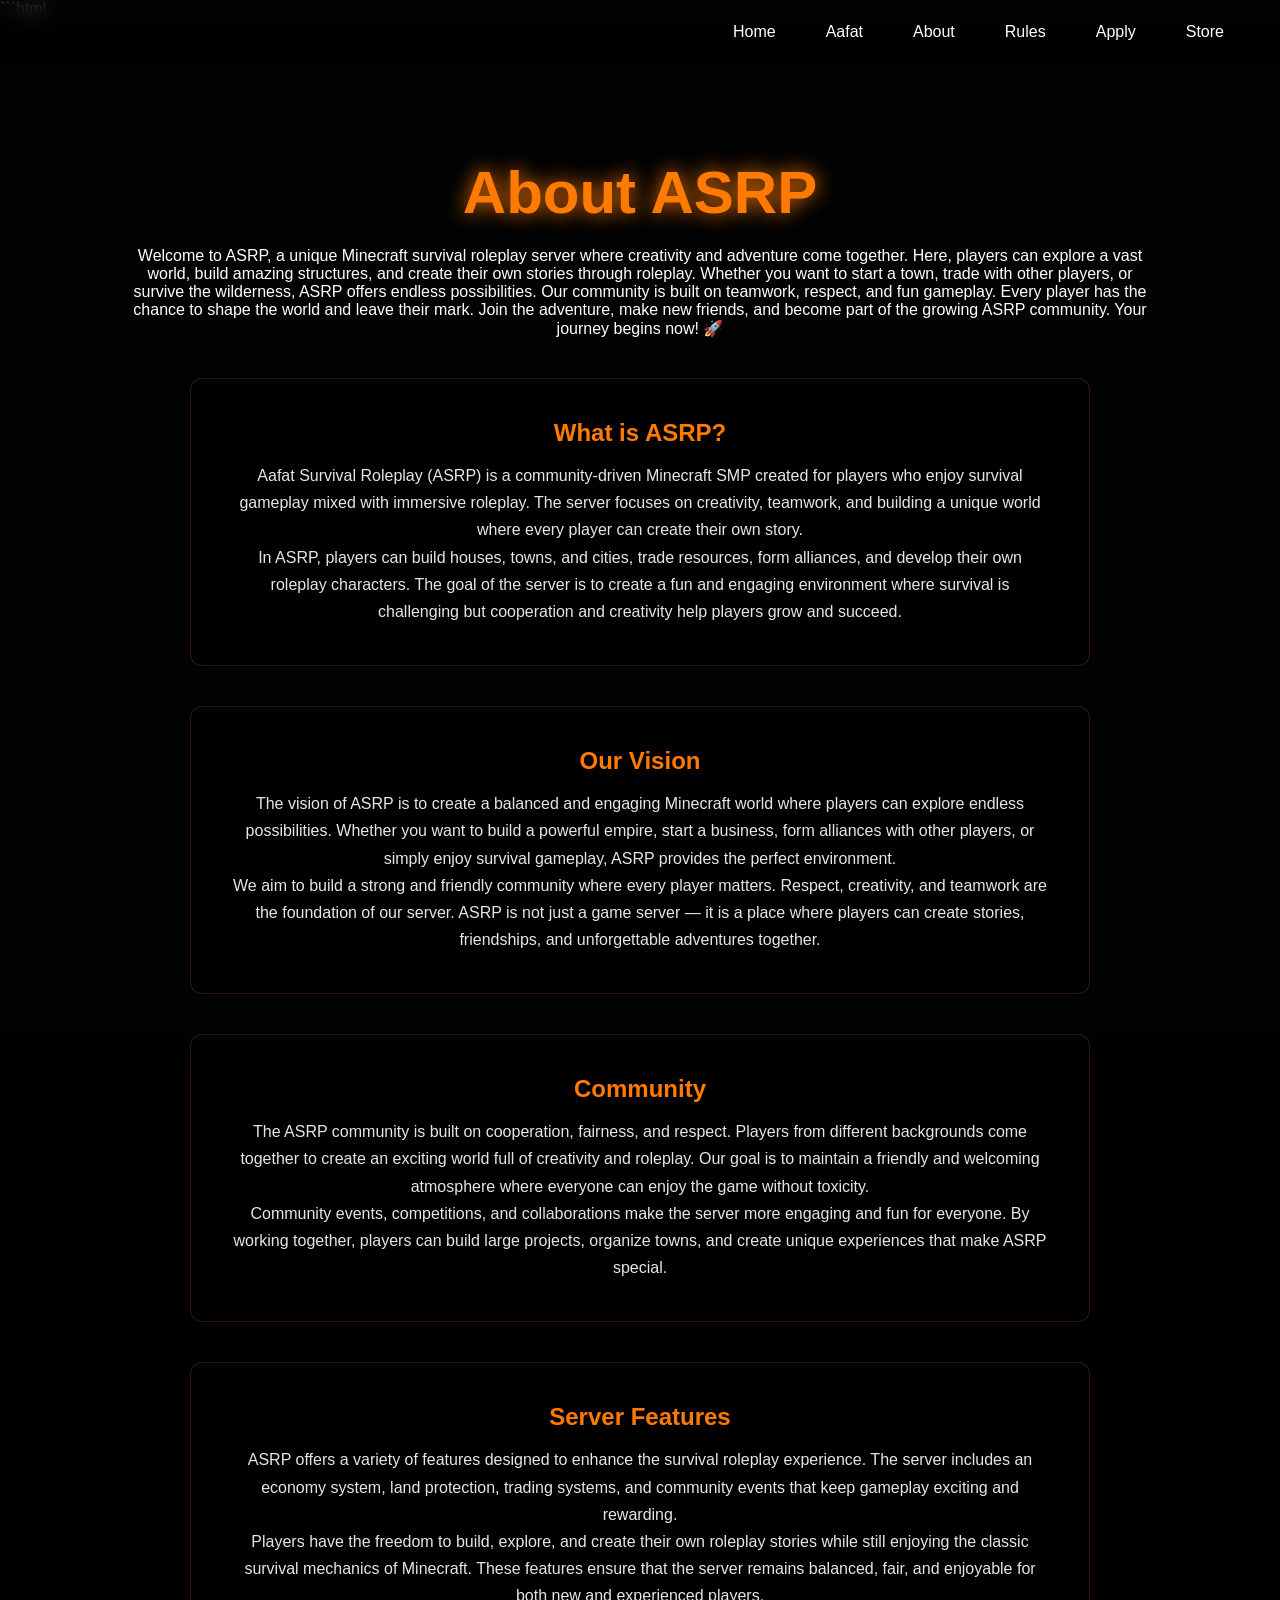
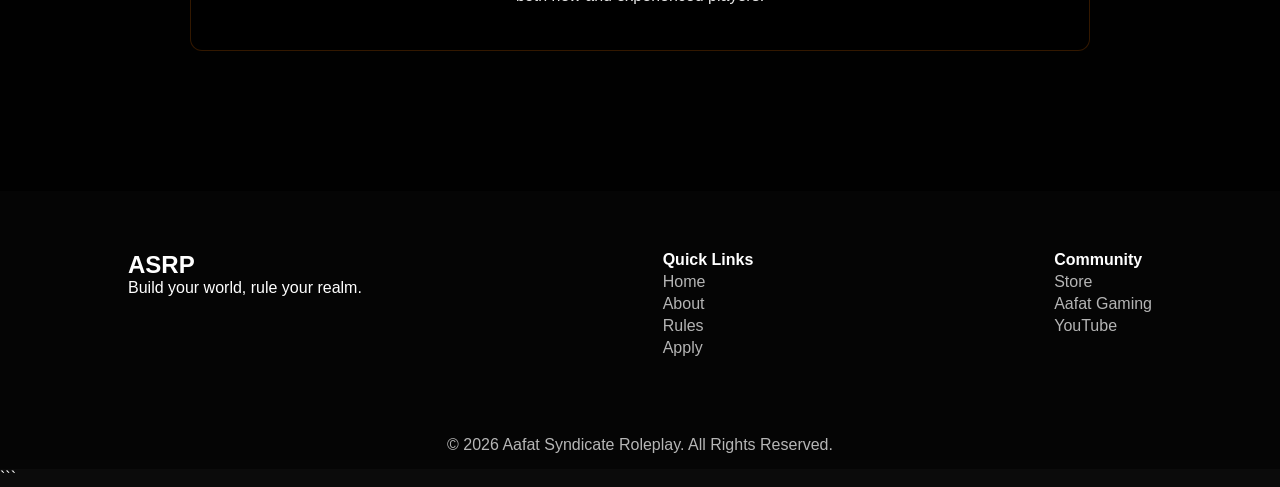
==== about/index.html @ 6db70e20 "Create index.html" ====
```html
<!DOCTYPE html>
<html lang="en">
<head>
<meta charset="UTF-8">
<title>About | ASRP III</title>

<link rel="stylesheet" href="https://cdnjs.cloudflare.com/ajax/libs/font-awesome/6.5.0/css/all.min.css">

<style>

*{
margin:0;
padding:0;
box-sizing:border-box;
font-family:Arial;
}

body{
background:#0b0b0b;
color:white;
scroll-behavior:smooth;
}

/* NAVBAR */

nav{
position:fixed;
top:0;
width:100%;
display:flex;
justify-content:flex-end;
padding:15px 40px;
background:rgba(0,0,0,0.7);
backdrop-filter:blur(10px);
z-index:1000;
}

nav a{
color:white;
text-decoration:none;
margin-left:18px;
padding:8px 16px;
border-radius:6px;
transition:.3s;
}

nav a:hover{
background:#ff7a00;
box-shadow:0 0 10px #ff7a00;
}

/* MAIN */

.about{
min-height:100vh;

background:
linear-gradient(rgba(0,0,0,.75),rgba(0,0,0,.95)),
url("https://cdn.discordapp.com/attachments/1480621255223935127/1482059146336665772/los-angeles-downtown-buildings-night.jpg") center/cover no-repeat;

padding:140px 10%;
text-align:center;
}

/* TITLE */

.about h1{
font-size:60px;
color:#ff7a00;
margin-bottom:20px;
text-shadow:0 0 20px #ff7a00;
}

/* CONTENT */

.container{
max-width:900px;
margin:auto;
}

.section{
margin-top:40px;
background:rgba(0,0,0,.6);
padding:40px;
border-radius:12px;
border:1px solid rgba(255,120,0,.2);
}

.section h2{
color:#ff7a00;
margin-bottom:15px;
}

.section p{
line-height:1.7;
opacity:.9;
}

/* FOOTER */

footer{
background:#050505;
padding:60px 10%;
display:flex;
justify-content:space-between;
flex-wrap:wrap;
}

.footer-links a{
display:block;
color:white;
opacity:.7;
text-decoration:none;
margin:4px 0;
}

.footer-links a:hover{
color:#ff7a00;
}

.bottom{
text-align:center;
padding:15px;
background:#030303;
opacity:.7;
}

</style>
</head>

<body>

<!-- NAVBAR -->

<nav>
<a href="index.html">Home</a>
<a href="https://aafatgaming.fun/" target="_blank" rel="noopener noreferrer">Aafat</a>
<a href="about.html">About</a>
<a href="rules.html">Rules</a>
<a href="apply.html">Apply</a>
<a href="store.html">Store</a>
</nav>

<!-- ABOUT -->

<section class="about">

<h1>About ASRP</h1>
<p>Welcome to ASRP, a unique Minecraft survival roleplay server where creativity and adventure come together. Here, players can explore a vast world, build amazing structures, and create their own stories through roleplay. Whether you want to start a town, trade with other players, or survive the wilderness, ASRP offers endless possibilities. Our community is built on teamwork, respect, and fun gameplay. Every player has the chance to shape the world and leave their mark. Join the adventure, make new friends, and become part of the growing ASRP community. Your journey begins now! 🚀</p>
<div class="container">

<div class="section">
<h2>What is ASRP?</h2>
<p>Aafat Survival Roleplay (ASRP) is a community-driven Minecraft SMP created for players who enjoy survival gameplay mixed with immersive roleplay. The server focuses on creativity, teamwork, and building a unique world where every player can create their own story.</p>

<p>In ASRP, players can build houses, towns, and cities, trade resources, form alliances, and develop their own roleplay characters. The goal of the server is to create a fun and engaging environment where survival is challenging but cooperation and creativity help players grow and succeed.</p>
</div>

<div class="section">
<h2>Our Vision</h2>
<p>
The vision of ASRP is to create a balanced and engaging Minecraft world where players can explore endless possibilities. Whether you want to build a powerful empire, start a business, form alliances with other players, or simply enjoy survival gameplay, ASRP provides the perfect environment.</p>

<p>
We aim to build a strong and friendly community where every player matters. Respect, creativity, and teamwork are the foundation of our server. ASRP is not just a game server — it is a place where players can create stories, friendships, and unforgettable adventures together.
</p>
</div>

<div class="section">
<h2>Community</h2>
<p>
The ASRP community is built on cooperation, fairness, and respect. Players from different backgrounds come together to create an exciting world full of creativity and roleplay. Our goal is to maintain a friendly and welcoming atmosphere where everyone can enjoy the game without toxicity.</p>

<p>
Community events, competitions, and collaborations make the server more engaging and fun for everyone. By working together, players can build large projects, organize towns, and create unique experiences that make ASRP special.
</p>
</div>

<div class="section">
<h2>Server Features</h2>
<p>
ASRP offers a variety of features designed to enhance the survival roleplay experience. The server includes an economy system, land protection, trading systems, and community events that keep gameplay exciting and rewarding.</p>

<p>
Players have the freedom to build, explore, and create their own roleplay stories while still enjoying the classic survival mechanics of Minecraft. These features ensure that the server remains balanced, fair, and enjoyable for both new and experienced players.
</p>
</div>

</div>

</section>

<!-- FOOTER -->

<footer>

<div>
<h2>ASRP</h2>
<p>Build your world, rule your realm.</p>
</div>

<div class="footer-links">
<h4>Quick Links</h4>
<a href="index.html">Home</a>
<a href="about.html">About</a>
<a href="rules.html">Rules</a>
<a href="apply.html">Apply</a>
</div>

<div class="footer-links">
<h4>Community</h4>
<a href="store.html">Store</a>
<a href="https://aafatgaming.fun/" target="_blank" rel="noopener noreferrer">Aafat Gaming</a>
<a href="https://youtube.com/@mafiaaafat" target="_blank" rel="noopener noreferrer">YouTube</a>
</div>

</footer>

<div class="bottom">
© 2026 Aafat Syndicate Roleplay. All Rights Reserved.
</div>

</body>
</html>
```
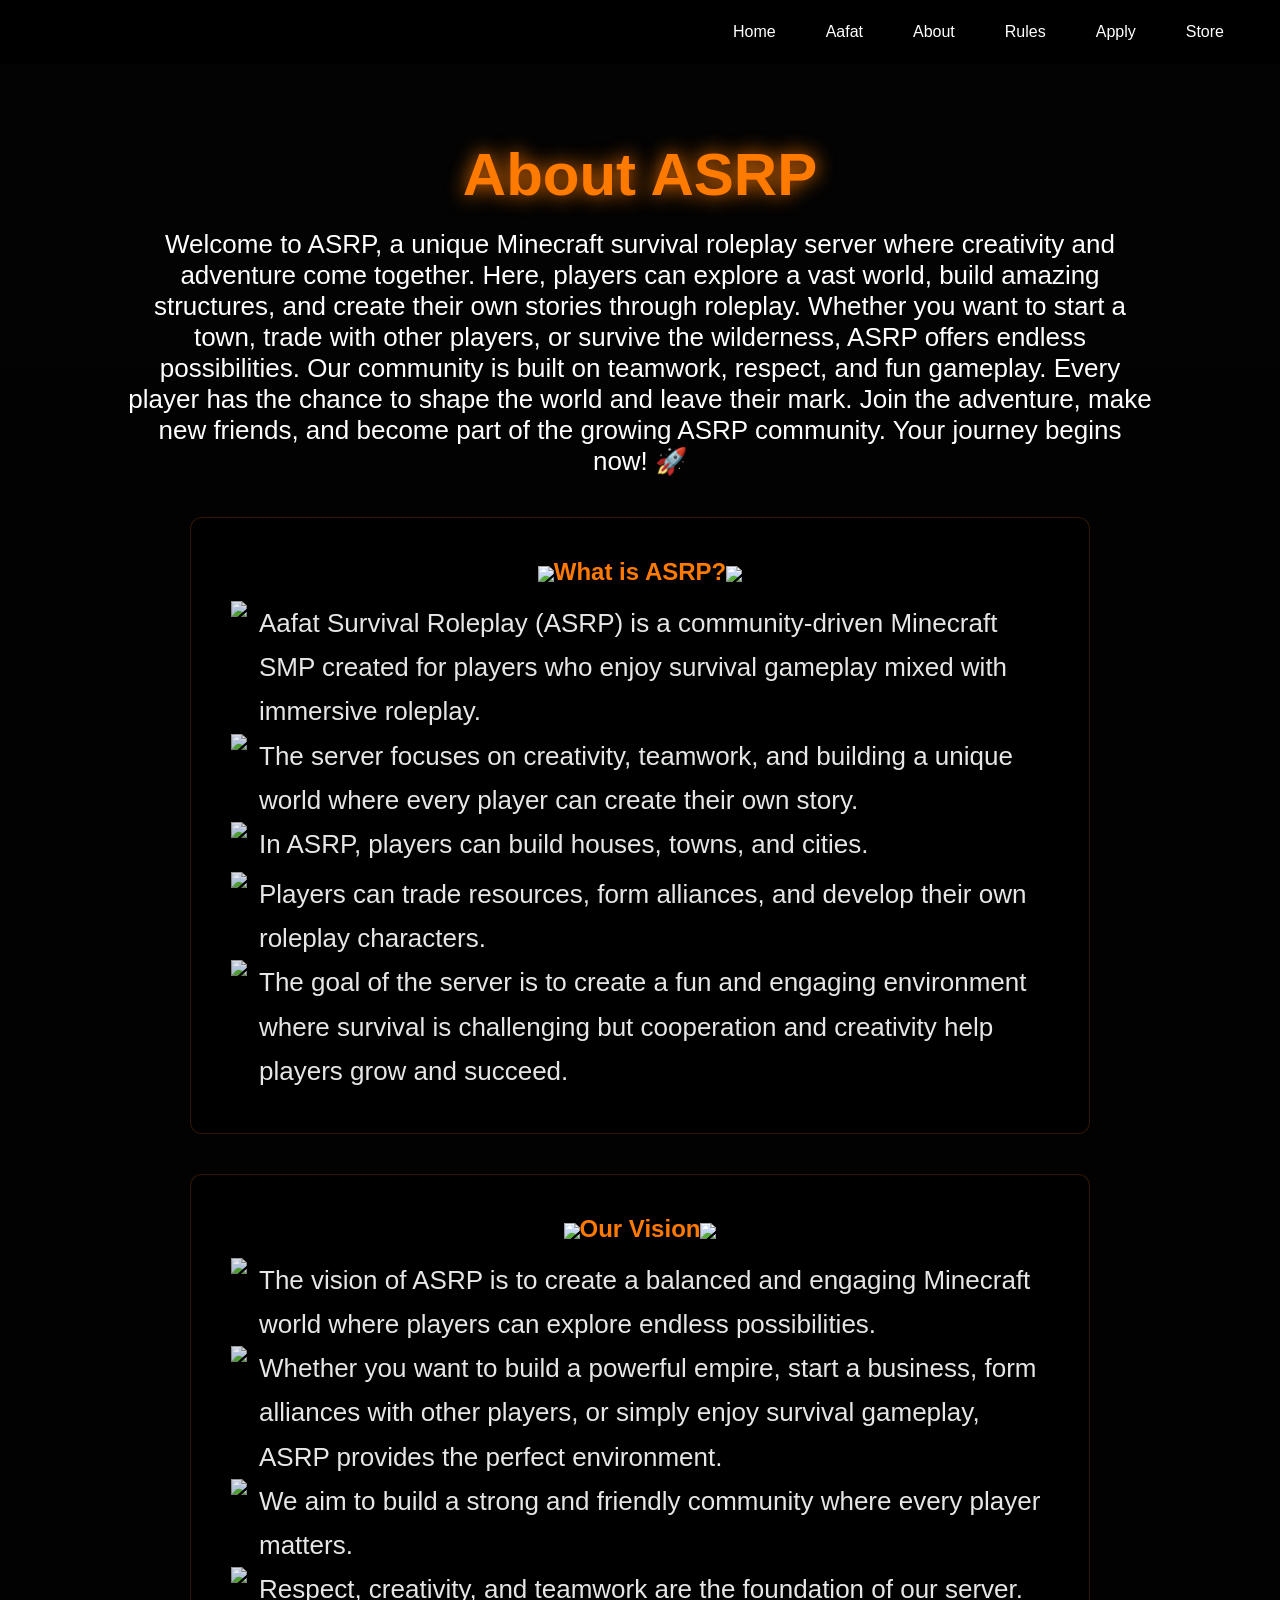
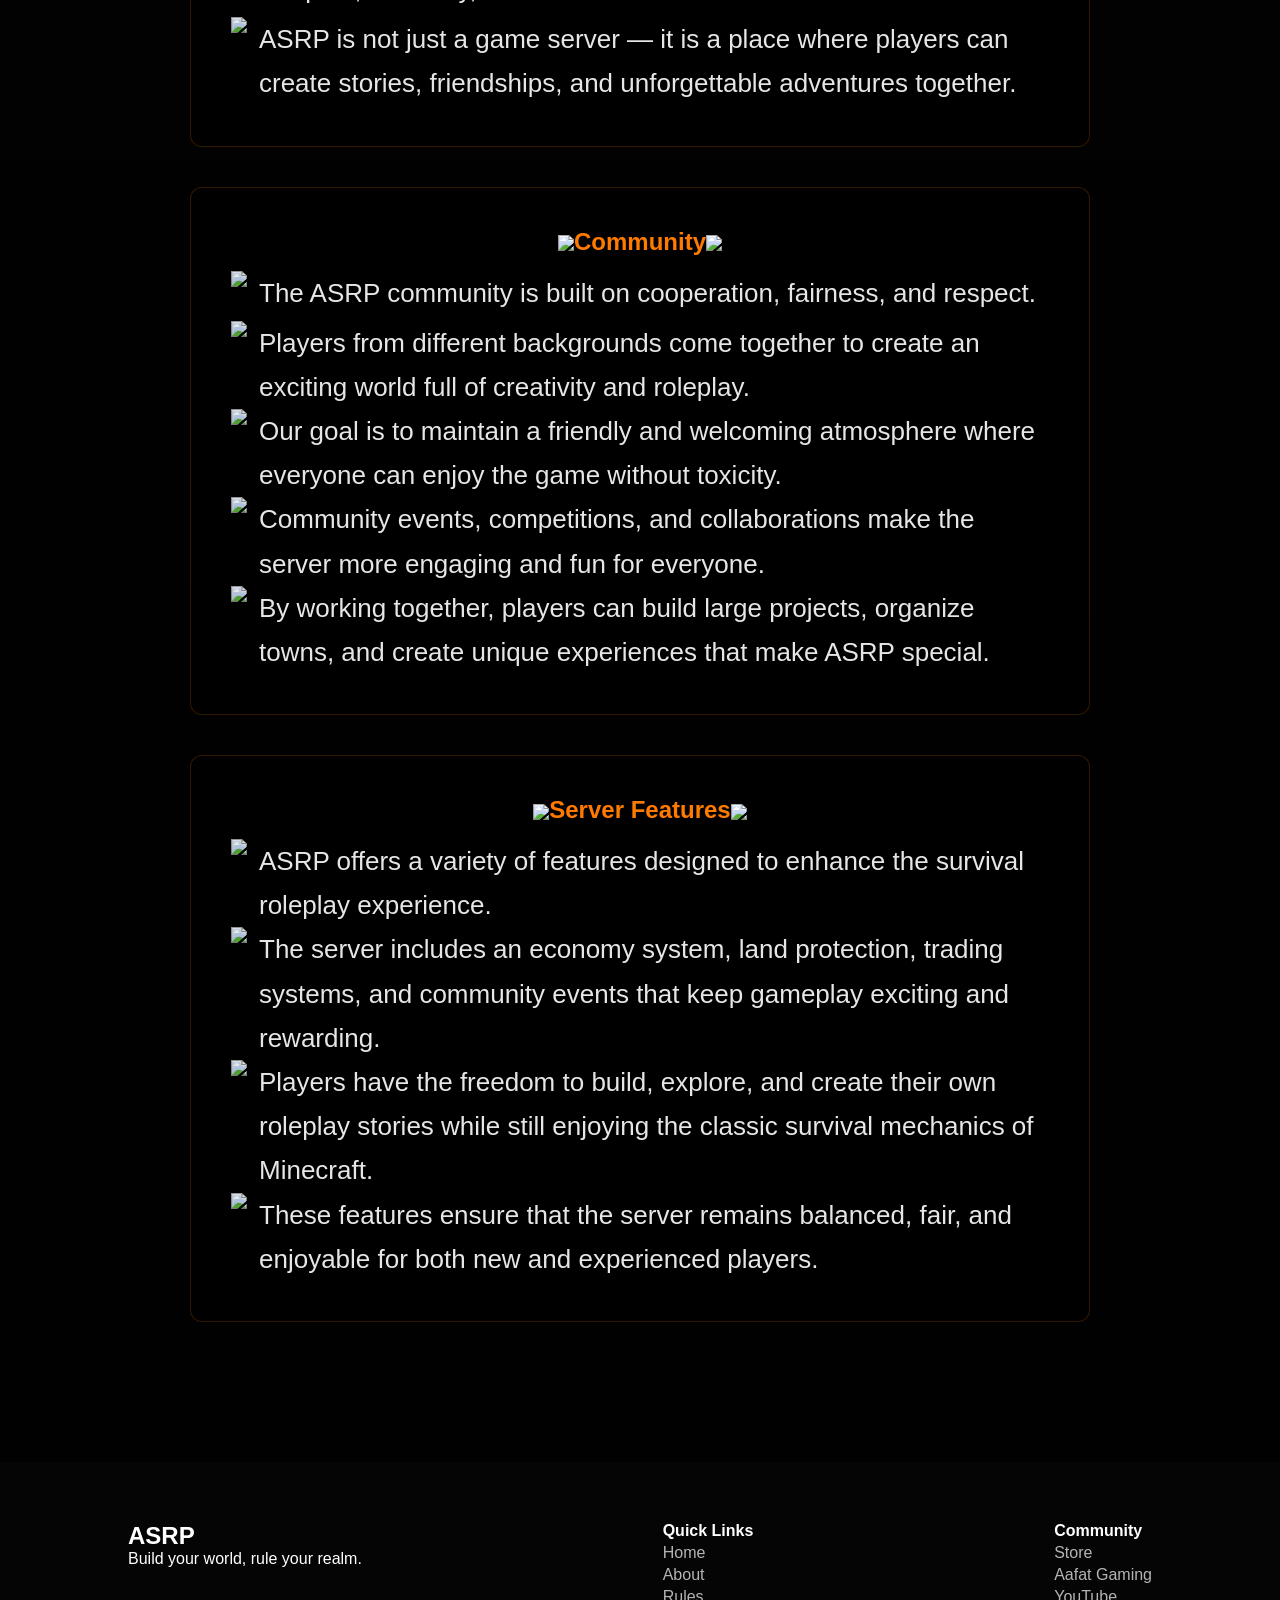
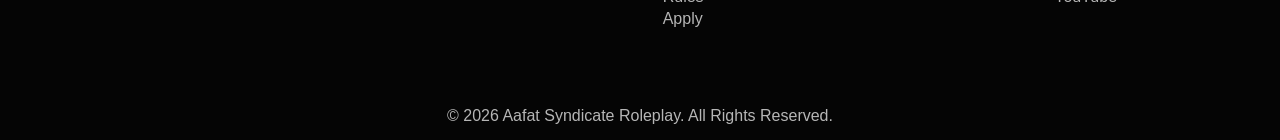
==== commit d5c6442a: "Update index.html" ====
--- a/about/index.html
+++ b/about/index.html
@@ -1,4 +1,3 @@
-```html
 <!DOCTYPE html>
 <html lang="en">
 <head>
@@ -93,8 +92,14 @@
 }
 
 .section p{
+font-size:16px;
 line-height:1.7;
 opacity:.9;
+text-align:left;
+}
+
+.about p{
+font-size:26px;
 }
 
 /* FOOTER */
@@ -126,6 +131,21 @@
 opacity:.7;
 }
 
+.emoji-text{
+display:flex;
+align-items:flex-start;
+gap:12px;
+text-align:left;
+}
+
+.emoji-text img{
+height:50px;
+flex-shrink:0;
+}
+
+.emoji-text span{
+flex:1;
+}
 </style>
 </head>
 
@@ -151,39 +171,109 @@
 <div class="container">
 
 <div class="section">
-<h2>What is ASRP?</h2>
-<p>Aafat Survival Roleplay (ASRP) is a community-driven Minecraft SMP created for players who enjoy survival gameplay mixed with immersive roleplay. The server focuses on creativity, teamwork, and building a unique world where every player can create their own story.</p>
-
-<p>In ASRP, players can build houses, towns, and cities, trade resources, form alliances, and develop their own roleplay characters. The goal of the server is to create a fun and engaging environment where survival is challenging but cooperation and creativity help players grow and succeed.</p>
+<h2><img src="https://cdn.discordapp.com/emojis/1480973272379035728.gif"style="height:50px; vertical-align:middle;">What is ASRP?<img src="https://cdn.discordapp.com/emojis/1480973272379035728.gif"style="height:50px; vertical-align:middle;"></h2>
+<p class="emoji-text">
+<img src="https://cdn.discordapp.com/emojis/1480972951770628156.gif">
+<span>Aafat Survival Roleplay (ASRP) is a community-driven Minecraft SMP created for players who enjoy survival gameplay mixed with immersive roleplay.</span>
+</p>
+
+<p class="emoji-text">
+<img src="https://cdn.discordapp.com/emojis/1480972951770628156.gif">
+<span>The server focuses on creativity, teamwork, and building a unique world where every player can create their own story.</span>
+</p>
+
+<p class="emoji-text">
+<img src="https://cdn.discordapp.com/emojis/1480972951770628156.gif">
+<span>In ASRP, players can build houses, towns, and cities.</span>
+</p>
+
+<p class="emoji-text">
+<img src="https://cdn.discordapp.com/emojis/1480972951770628156.gif">
+<span>Players can trade resources, form alliances, and develop their own roleplay characters.</span>
+</p>
+
+<p class="emoji-text">
+<img src="https://cdn.discordapp.com/emojis/1480972951770628156.gif">
+<span>The goal of the server is to create a fun and engaging environment where survival is challenging but cooperation and creativity help players grow and succeed.</span>
+</p>
 </div>
 
 <div class="section">
-<h2>Our Vision</h2>
-<p>
-The vision of ASRP is to create a balanced and engaging Minecraft world where players can explore endless possibilities. Whether you want to build a powerful empire, start a business, form alliances with other players, or simply enjoy survival gameplay, ASRP provides the perfect environment.</p>
-
-<p>
-We aim to build a strong and friendly community where every player matters. Respect, creativity, and teamwork are the foundation of our server. ASRP is not just a game server — it is a place where players can create stories, friendships, and unforgettable adventures together.
+<h2><img src="https://cdn.discordapp.com/emojis/1480973272379035728.gif"style="height:50px; vertical-align:middle;">Our Vision<img src="https://cdn.discordapp.com/emojis/1480973272379035728.gif"style="height:50px; vertical-align:middle;"></h2>
+<p class="emoji-text">
+<img src="https://cdn.discordapp.com/emojis/1480972951770628156.gif">
+<span>The vision of ASRP is to create a balanced and engaging Minecraft world where players can explore endless possibilities.</span>
+</p>
+
+<p class="emoji-text">
+<img src="https://cdn.discordapp.com/emojis/1480972951770628156.gif">
+<span>Whether you want to build a powerful empire, start a business, form alliances with other players, or simply enjoy survival gameplay, ASRP provides the perfect environment.</span>
+</p>
+
+<p class="emoji-text">
+<img src="https://cdn.discordapp.com/emojis/1480972951770628156.gif">
+<span>We aim to build a strong and friendly community where every player matters.</span>
+</p>
+
+<p class="emoji-text">
+<img src="https://cdn.discordapp.com/emojis/1480972951770628156.gif">
+<span>Respect, creativity, and teamwork are the foundation of our server.</span>
+</p>
+
+<p class="emoji-text">
+<img src="https://cdn.discordapp.com/emojis/1480972951770628156.gif">
+<span>ASRP is not just a game server — it is a place where players can create stories, friendships, and unforgettable adventures together.</span>
 </p>
 </div>
 
 <div class="section">
-<h2>Community</h2>
-<p>
-The ASRP community is built on cooperation, fairness, and respect. Players from different backgrounds come together to create an exciting world full of creativity and roleplay. Our goal is to maintain a friendly and welcoming atmosphere where everyone can enjoy the game without toxicity.</p>
-
-<p>
-Community events, competitions, and collaborations make the server more engaging and fun for everyone. By working together, players can build large projects, organize towns, and create unique experiences that make ASRP special.
+<h2><img src="https://cdn.discordapp.com/emojis/1480973272379035728.gif"style="height:50px; vertical-align:middle;">Community<img src="https://cdn.discordapp.com/emojis/1480973272379035728.gif"style="height:50px; vertical-align:middle;"></h2>
+<p class="emoji-text">
+<img src="https://cdn.discordapp.com/emojis/1480972951770628156.gif">
+<span>The ASRP community is built on cooperation, fairness, and respect.</span>
+</p>
+
+<p class="emoji-text">
+<img src="https://cdn.discordapp.com/emojis/1480972951770628156.gif">
+<span>Players from different backgrounds come together to create an exciting world full of creativity and roleplay.</span>
+</p>
+
+<p class="emoji-text">
+<img src="https://cdn.discordapp.com/emojis/1480972951770628156.gif">
+<span>Our goal is to maintain a friendly and welcoming atmosphere where everyone can enjoy the game without toxicity.</span>
+</p>
+
+<p class="emoji-text">
+<img src="https://cdn.discordapp.com/emojis/1480972951770628156.gif">
+<span>Community events, competitions, and collaborations make the server more engaging and fun for everyone.</span>
+</p>
+
+<p class="emoji-text">
+<img src="https://cdn.discordapp.com/emojis/1480972951770628156.gif">
+<span>By working together, players can build large projects, organize towns, and create unique experiences that make ASRP special.</span>
 </p>
 </div>
 
 <div class="section">
-<h2>Server Features</h2>
-<p>
-ASRP offers a variety of features designed to enhance the survival roleplay experience. The server includes an economy system, land protection, trading systems, and community events that keep gameplay exciting and rewarding.</p>
-
-<p>
-Players have the freedom to build, explore, and create their own roleplay stories while still enjoying the classic survival mechanics of Minecraft. These features ensure that the server remains balanced, fair, and enjoyable for both new and experienced players.
+<h2><img src="https://cdn.discordapp.com/emojis/1480973272379035728.gif"style="height:50px; vertical-align:middle;">Server Features<img src="https://cdn.discordapp.com/emojis/1480973272379035728.gif"style="height:50px; vertical-align:middle;"></h2>
+<p class="emoji-text">
+<img src="https://cdn.discordapp.com/emojis/1480972951770628156.gif">
+<span>ASRP offers a variety of features designed to enhance the survival roleplay experience.</span>
+</p>
+
+<p class="emoji-text">
+<img src="https://cdn.discordapp.com/emojis/1480972951770628156.gif">
+<span>The server includes an economy system, land protection, trading systems, and community events that keep gameplay exciting and rewarding.</span>
+</p>
+
+<p class="emoji-text">
+<img src="https://cdn.discordapp.com/emojis/1480972951770628156.gif">
+<span>Players have the freedom to build, explore, and create their own roleplay stories while still enjoying the classic survival mechanics of Minecraft.</span>
+</p>
+
+<p class="emoji-text">
+<img src="https://cdn.discordapp.com/emojis/1480972951770628156.gif">
+<span>These features ensure that the server remains balanced, fair, and enjoyable for both new and experienced players.</span>
 </p>
 </div>
 
@@ -223,4 +313,3 @@
 
 </body>
 </html>
-```
